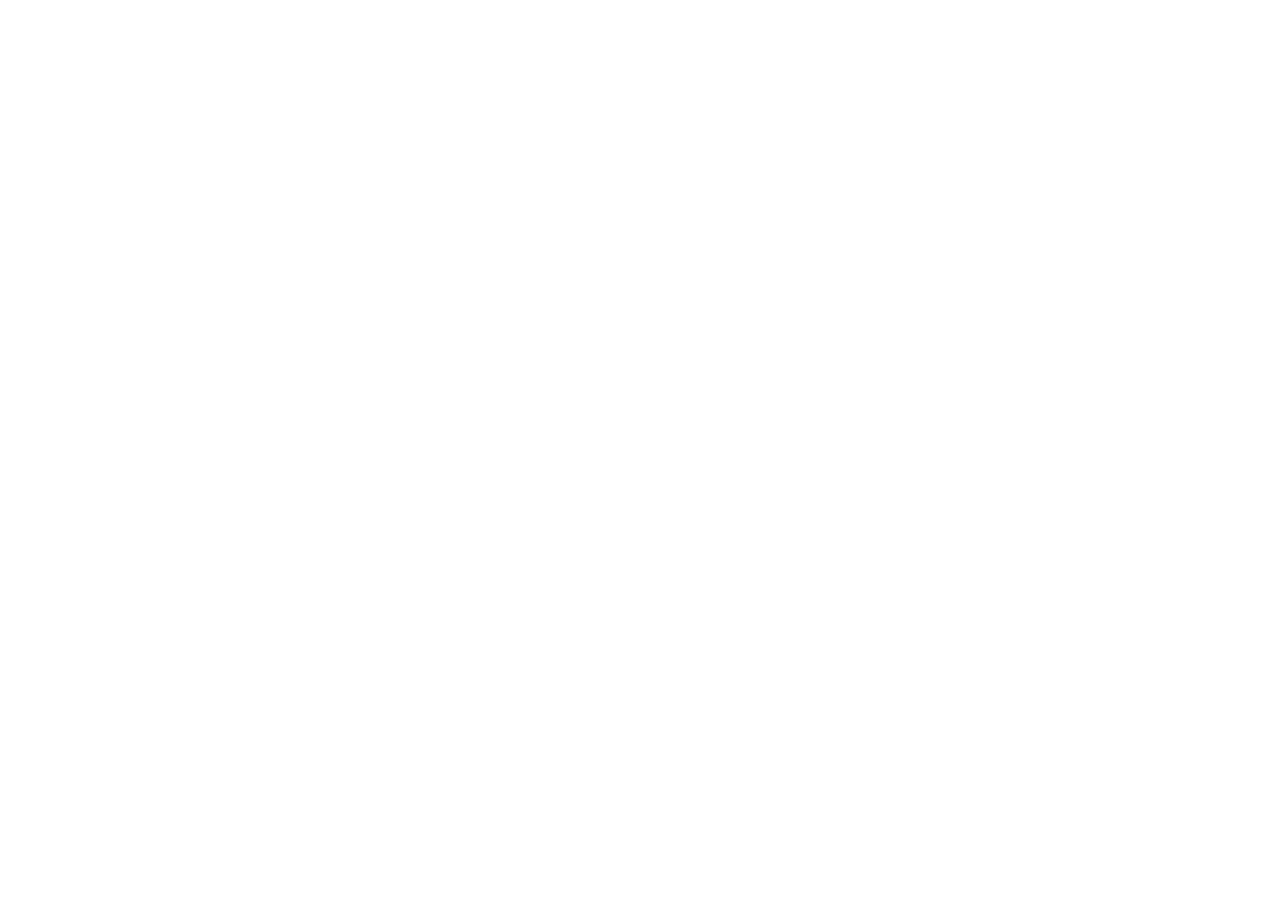
==== portfolio.html @ 46c2129e "styles" ====
<!DOCTYPE html>
<html lang="en">
<head>
    <meta charset="UTF-8">
    <meta http-equiv="X-UA-Compatible" content="IE=edge">
    <meta name="viewport" content="width=device-width, initial-scale=1.0">
    <title>Document</title>
</head>
<body>
    
</body>
</html>
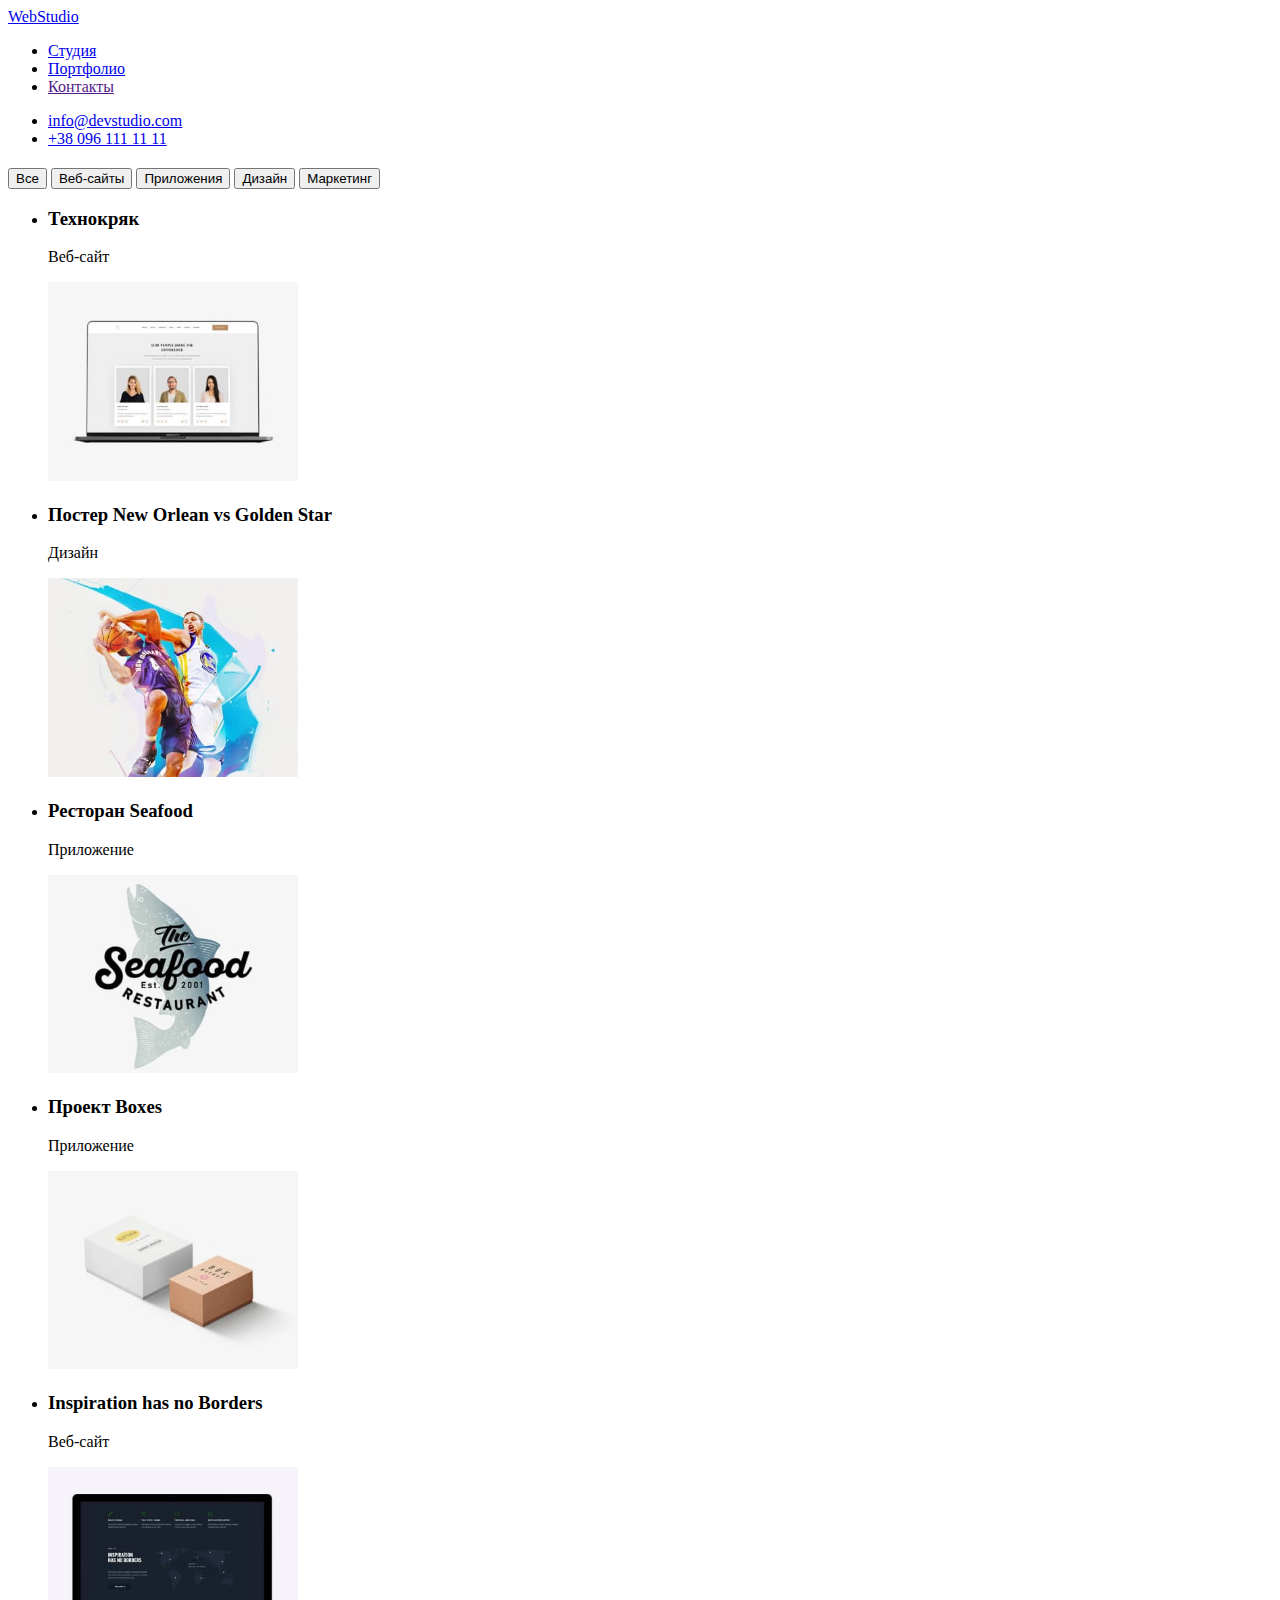
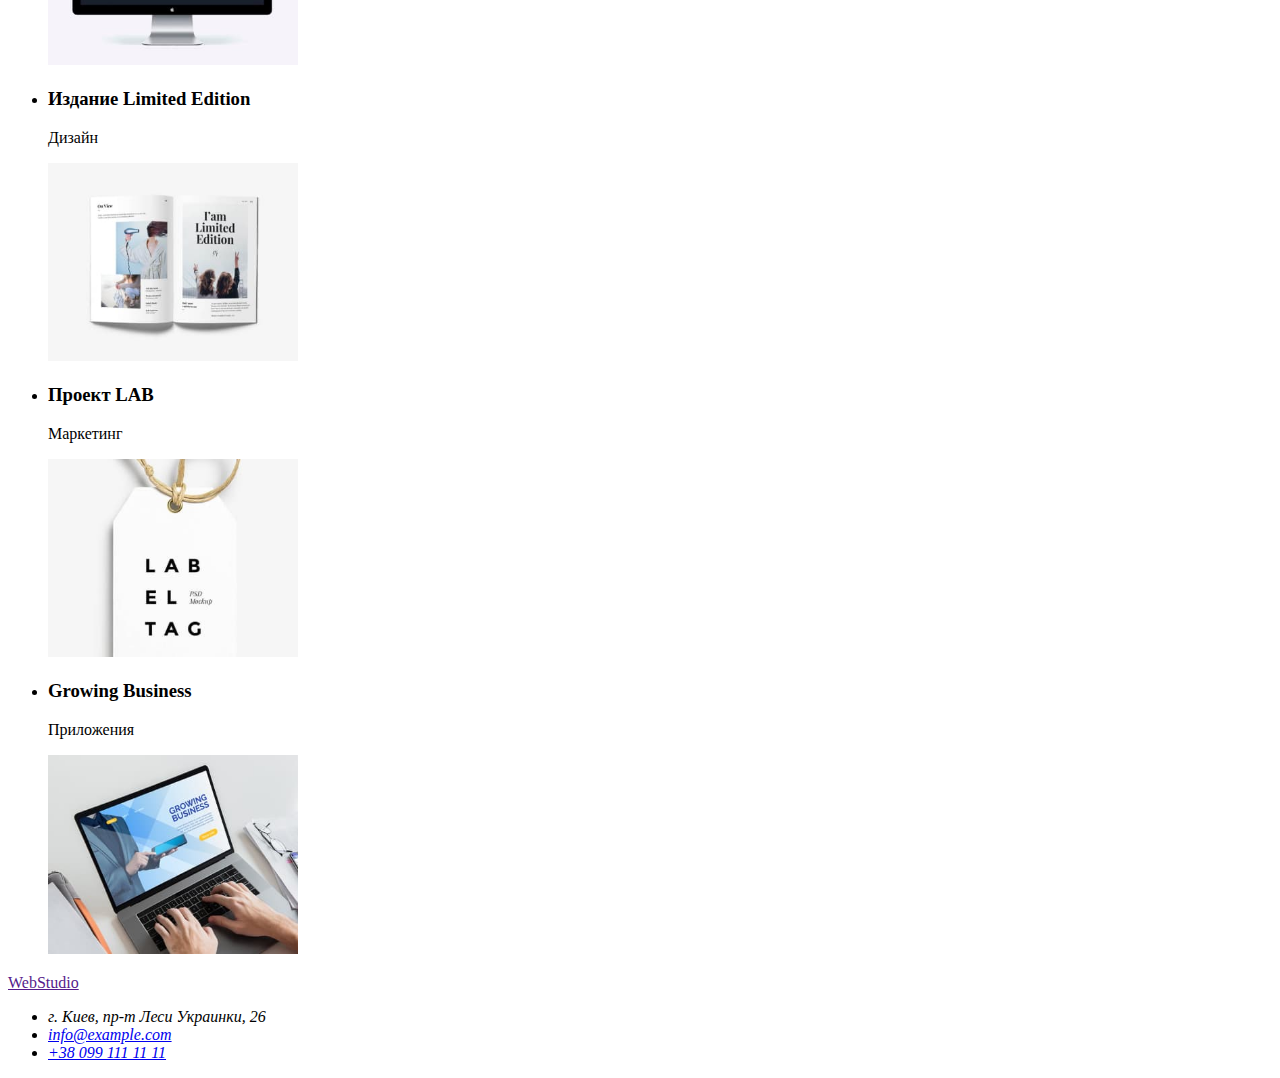
==== commit cc869b02: "скелет портфолио" ====
--- a/portfolio.html
+++ b/portfolio.html
@@ -1,12 +1,68 @@
 <!DOCTYPE html>
-<html lang="en">
+<html lang="ru">
 <head>
     <meta charset="UTF-8">
     <meta http-equiv="X-UA-Compatible" content="IE=edge">
     <meta name="viewport" content="width=device-width, initial-scale=1.0">
-    <title>Document</title>
+    <link href="https://fonts.googleapis.com/css2?family=Raleway:wght@700&family=Roboto:wght@400;500;700;900&display=swap"
+        rel="stylesheet">
+        <link rel="preconnect" href="https://fonts.gstatic.com">
+    <title>Portfolio</title>
 </head>
 <body>
+
+<header>
+    <a href="./index.html">WebStudio</a>
+    <nav>
+        <ul>
+
+            <li><a href="./index.html">Студия</a></li>
+            <li><a href="./portfolio.html">Портфолио</a></li>
+            <li><a href="">Контакты</a></li>
+        </ul>
+    </nav>
+    <ul>
+        <li><a href="mailto:info@devstudio.com">info@devstudio.com</a></li>
+        <li><a href="tel:+380961111111">+38 096 111 11 11</a></li>
+    </ul>
+</header>
+
+        <section><h2></h2>
+            <button type="button">Все</button>
+            <button type="button">Веб-сайты</button>
+            <button type="button">Приложения</button>
+            <button type="button">Дизайн</button>
+            <button type="button">Маркетинг</button>
+            <ul>
+                <li><h3>Технокряк</h3><p>Веб-сайт</p><img src="./images/img(9)21.jpg" alt="web" width="250"/></li>
+                <li><h3>Постер New Orlean vs Golden Star</h3><p>Дизайн</p><img src="./images/img(1)(1)2.jpg" alt="design" width="250"/></li>
+                <li><h3>Ресторан Seafood</h3><p>Приложение</p><img src="./images/img(2)(1)22.jpg" alt="apps" width="250"/></li>
+                <li><h3>Проект Boxes</h3><p>Приложение</p><img src="./images/img(4)(1)2.jpg" alt="apps" width="250"/></li>
+                <li><h3>Inspiration has no Borders</h3><p>Веб-сайт</p><img src="./images/img(5)(1)2.jpg" width="250" alt="web"/></li>
+                <li><h3>Издание Limited Edition</h3><p>Дизайн</p><img src="./images/img(6)(1)2.jpg" width="250" alt="design"/></li>
+                <li><h3>Проект LAB</h3><p>Маркетинг</p><img src="./images/img(7)(1)2.jpg" width="250" alt="marketing"/></li>
+                <li><h3>Growing Business</h3><p>Приложения</p><img src="./images/img(8)(1).jpg" alt="apps" width="250"/></li>
+                
+            </ul>
+
+        </section>
+
     
-</body>
+    <footer>
+    
+    
+        <a href="">WebStudio</a>
+        <address>
+            <ul>
+    
+                <li>г. Киев, пр-т Леси Украинки, 26</li>
+                <li><a href="mailto:info@example.com">info@example.com</a></li>
+                <li><a href="tel:+380991111111">+38 099 111 11 11</a></li>
+            </ul>
+    
+    
+        </address>
+    </footer>
+    </body>
+
 </html>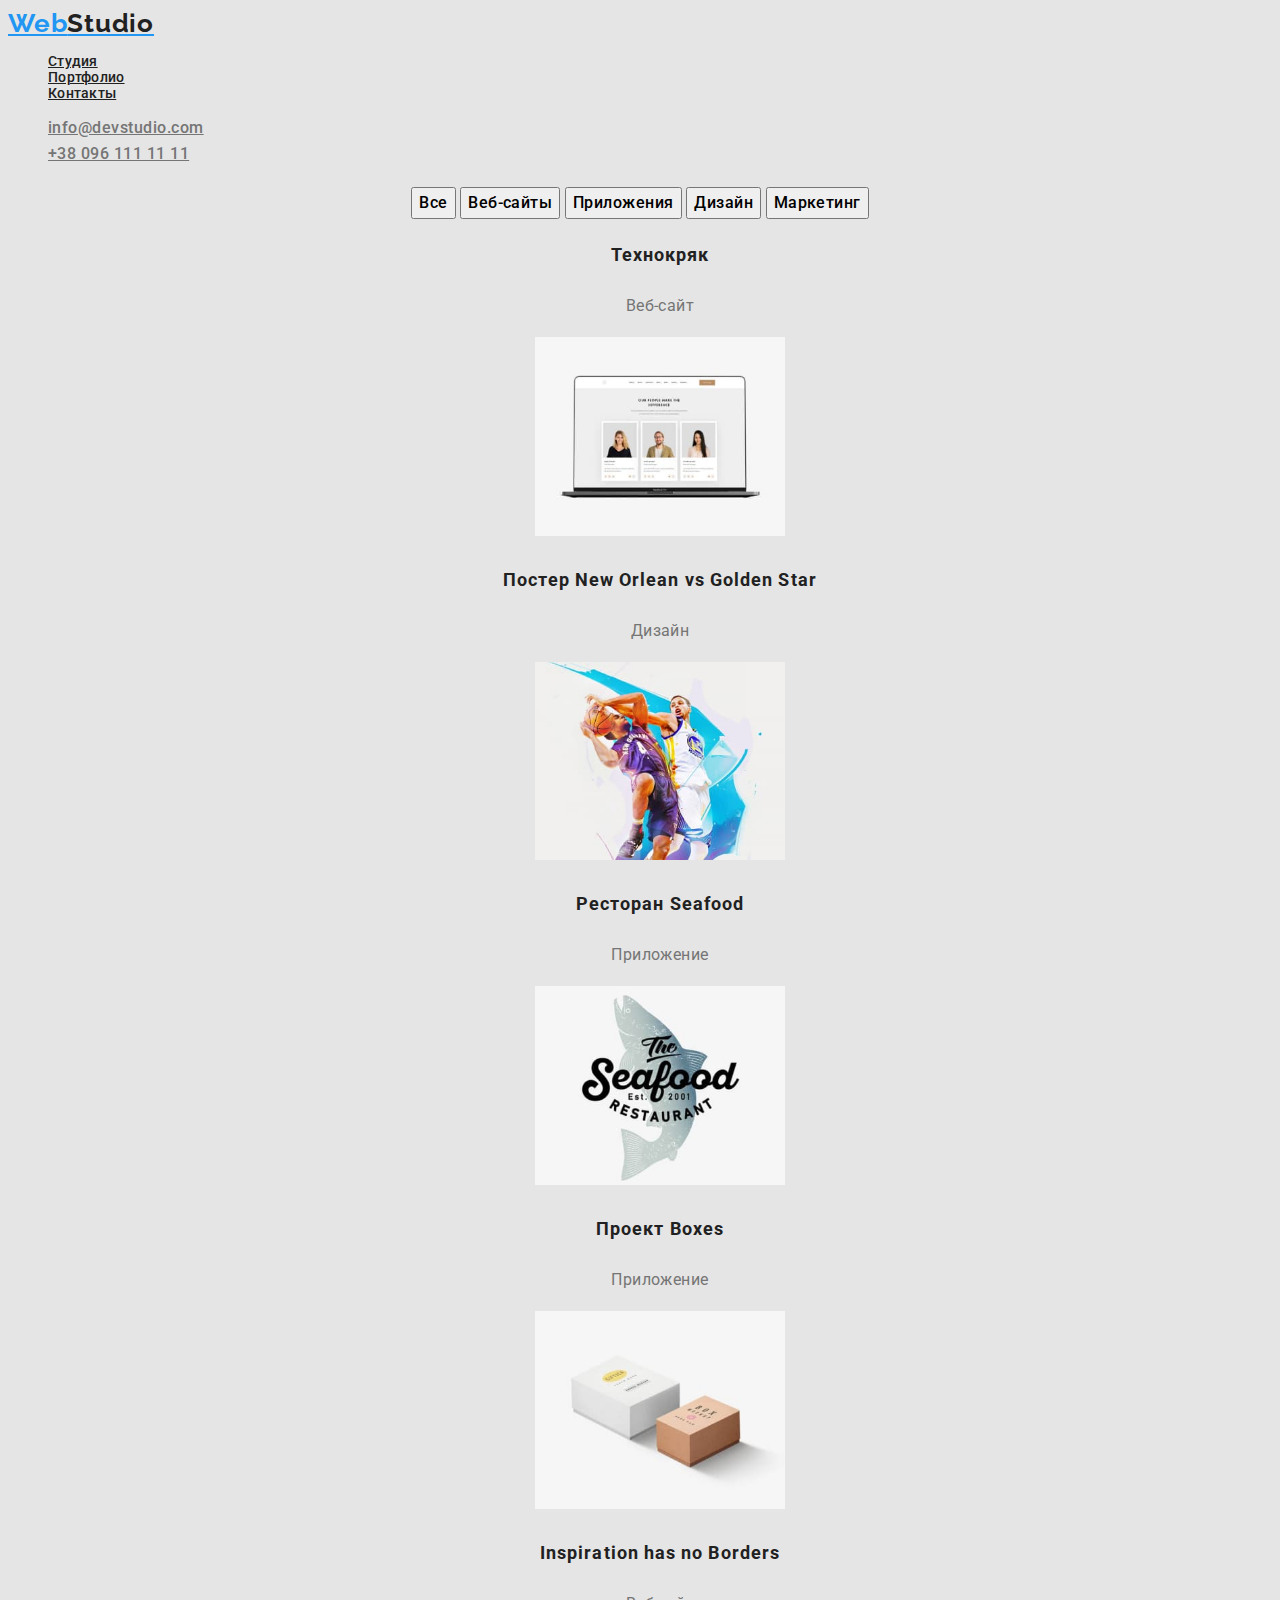
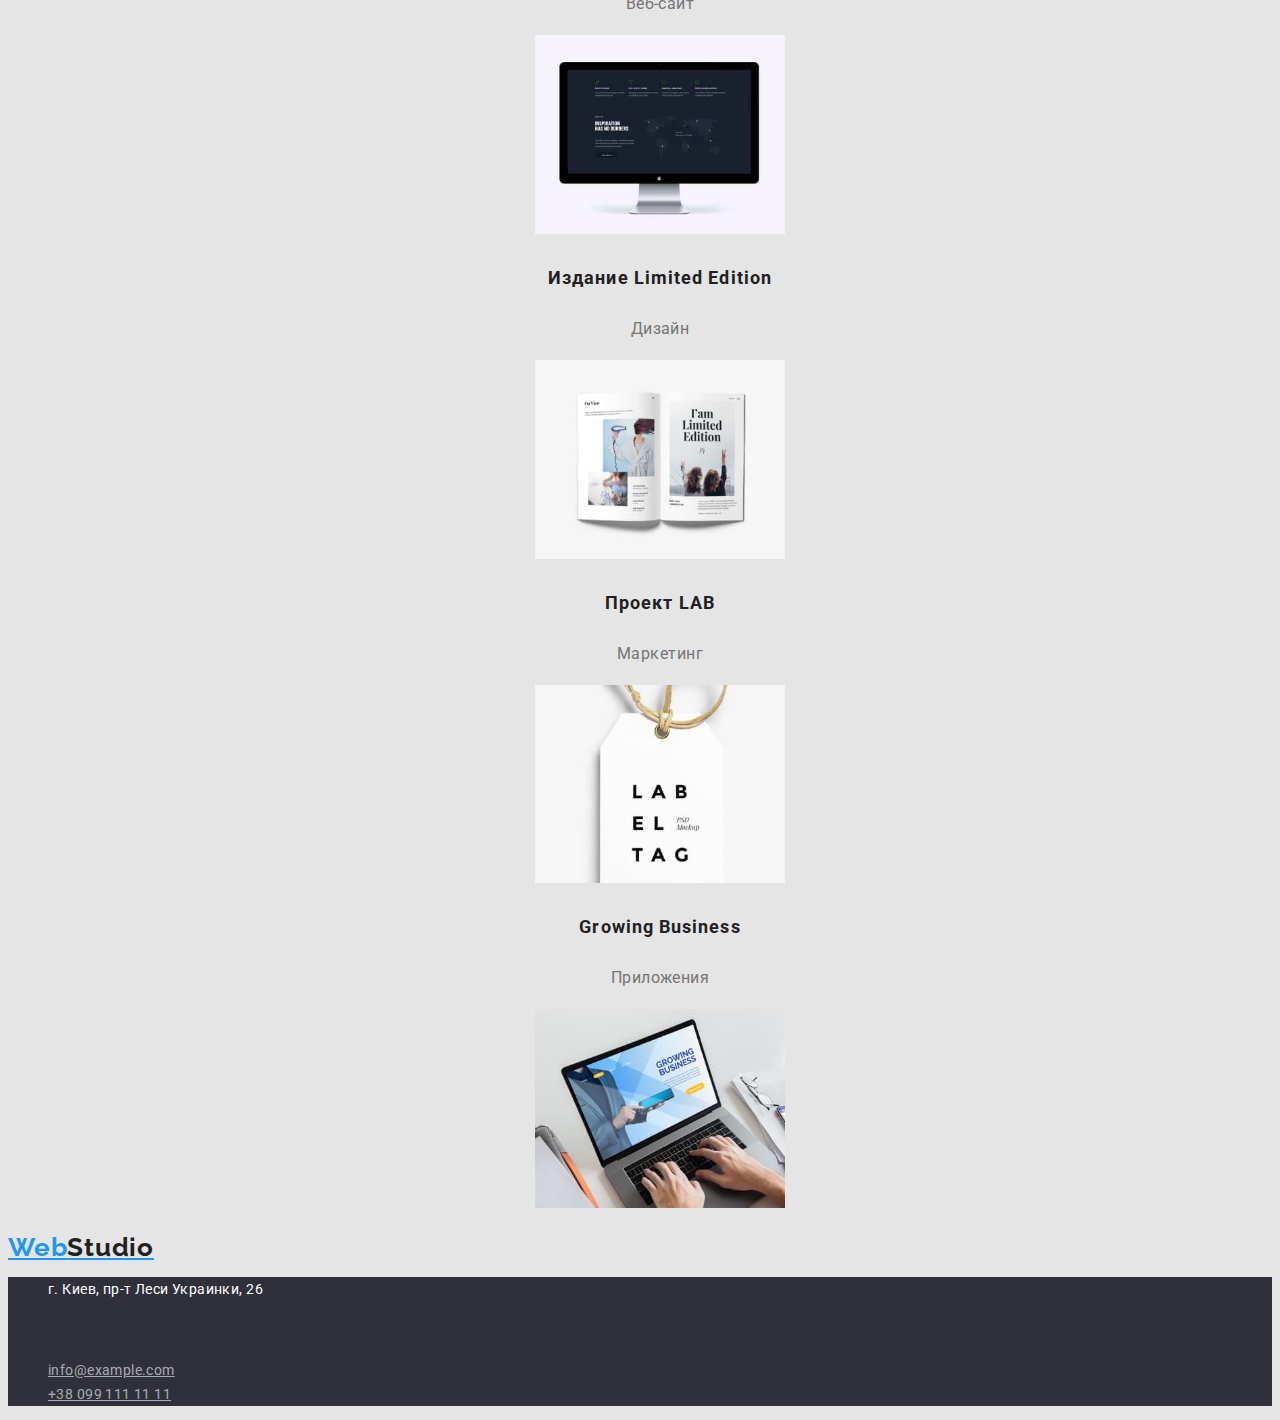
==== commit b232d2a8: "Оформление css" ====
--- a/portfolio.html
+++ b/portfolio.html
@@ -1,39 +1,41 @@
 <!DOCTYPE html>
 <html lang="ru">
+
 <head>
     <meta charset="UTF-8">
     <meta http-equiv="X-UA-Compatible" content="IE=edge">
     <meta name="viewport" content="width=device-width, initial-scale=1.0">
+    
+    <title>Portfolio</title>
+    <link rel="preconnect" href="https://fonts.gstatic.com">
+    <link href="css/styles.css" type="text/css" rel="stylesheet">
     <link href="https://fonts.googleapis.com/css2?family=Raleway:wght@700&family=Roboto:wght@400;500;700;900&display=swap"
         rel="stylesheet">
-        <link rel="preconnect" href="https://fonts.gstatic.com">
-    <title>Portfolio</title>
 </head>
 <body>
+    <header class="page-header">
+        <a class="logo" href="./index.html">Web<span class="studio-black">Studio</span></a>
+        <nav>
+            <ul class="site-nav list">
 
-<header>
-    <a href="./index.html">WebStudio</a>
-    <nav>
-        <ul>
+                <li><a class="link" href="/index.html">Студия</a></li>
+                <li><a class="link" href="./portfolio.html">Портфолио</a></li>
+                <li><a class="link" href="">Контакты</a></li>
+            </ul>
+        </nav>
+        <ul class="auth-nav list">
+            <li><a class="link" href="mailto:info@devstudio.com">info@devstudio.com</a></li>
+            <li><a class="link" href="tel:+380961111111">+38 096 111 11 11</a></li>
+        </ul>
+    </header>
 
-            <li><a href="./index.html">Студия</a></li>
-            <li><a href="./portfolio.html">Портфолио</a></li>
-            <li><a href="">Контакты</a></li>
-        </ul>
-    </nav>
-    <ul>
-        <li><a href="mailto:info@devstudio.com">info@devstudio.com</a></li>
-        <li><a href="tel:+380961111111">+38 096 111 11 11</a></li>
-    </ul>
-</header>
-
-        <section><h2></h2>
-            <button type="button">Все</button>
-            <button type="button">Веб-сайты</button>
-            <button type="button">Приложения</button>
-            <button type="button">Дизайн</button>
-            <button type="button">Маркетинг</button>
-            <ul>
+        <section class="section-button"><h2></h2>
+            <button class="link" type="button">Все</button>
+            <button class="link" type="button">Веб-сайты</button>
+            <button class="link" type="button">Приложения</button>
+            <button class="link" type="button">Дизайн</button>
+            <button class="link" type="button">Маркетинг</button>
+            <ul class="project-works list">
                 <li><h3>Технокряк</h3><p>Веб-сайт</p><img src="./images/img(9)21.jpg" alt="web" width="250"/></li>
                 <li><h3>Постер New Orlean vs Golden Star</h3><p>Дизайн</p><img src="./images/img(1)(1)2.jpg" alt="design" width="250"/></li>
                 <li><h3>Ресторан Seafood</h3><p>Приложение</p><img src="./images/img(2)(1)22.jpg" alt="apps" width="250"/></li>
@@ -51,13 +53,13 @@
     <footer>
     
     
-        <a href="">WebStudio</a>
-        <address>
-            <ul>
+        <a href="./index.html" class="logo">Web<span class="studio-black">Studio</span></a>
+        <address class="address">
+            <ul class="footer-list list">
     
-                <li>г. Киев, пр-т Леси Украинки, 26</li>
-                <li><a href="mailto:info@example.com">info@example.com</a></li>
-                <li><a href="tel:+380991111111">+38 099 111 11 11</a></li>
+                <li class="street-house">г. Киев, пр-т Леси Украинки, 26</li>
+                <li><a class="email-address" href="mailto:info@example.com">info@example.com</a></li>
+                <li><a class="tel-address" href="tel:+380991111111">+38 099 111 11 11</a></li>
             </ul>
     
     
--- a/css/styles.css
+++ b/css/styles.css
@@ -0,0 +1,252 @@
+:root {
+  --primery-color:#212121;
+  --title-color:#757575;
+  --accent-color:#2196F3;
+}
+body {
+  font-family: -apple-system, BlinkMacSystemFont, "Segoe UI", Roboto, Oxygen,
+    Ubuntu, Cantarell, "Open Sans", "Helvetica Neue", sans-serif;
+  color: var(--primery-color);
+  background: #e5e5e5;
+  /* вторчный цвет, доп. текст  #757575*/
+}
+.list {
+  list-style: none;
+}
+/* top header */
+
+.logo {
+
+font-family: Raleway;
+font-style: normal;
+font-weight: bold;
+font-size: 26px;
+line-height: 31px;
+
+letter-spacing: 0.03em;
+color: var(--accent-color); 
+}
+.studio-black {
+  color:var(--primery-color);
+}
+/* front header */
+.page-header {
+  font-family: Roboto;
+font-style: normal;
+font-weight: 500;
+font-size: 14px;
+line-height: 16px;
+letter-spacing: 0.02em;
+  }
+
+.page-hero {
+    background: #2f303a;
+    color: #ffffff;
+    font-family: Roboto;
+    font-style: normal;
+    font-weight: 900;
+    font-size: 44px;
+    line-height: 60px;
+    text-align: center;
+    letter-spacing: 0.06em;
+    text-transform: uppercase;
+  }
+  .page-hero.syle-button {
+    font-family: Roboto;
+font-style: normal;
+font-weight: bold;
+font-size: 16px;
+line-height: 30px;
+
+/* identical to box height, or 187% */
+display: flex;
+align-items: center;
+text-align: center;
+letter-spacing: 0.06em;
+  }
+/* body */
+/* optimization details work */
+.feautures-list > h3 {
+  font-family: Roboto;
+font-style: normal;
+font-weight: bold;
+font-size: 14px;
+line-height: 16px;
+letter-spacing: 0.03em;
+text-transform: uppercase;
+}
+
+.features-list p {
+  color: var(--title-color);
+  font-family: Roboto;
+font-style: normal;
+font-weight: normal;
+font-size: 14px;
+line-height: 24px;
+letter-spacing: 0.03em;
+}
+
+.doing-work {
+  font-family: Roboto;
+font-style: normal;
+font-weight: bold;
+font-size: 36px;
+line-height: 42px;
+text-align: center;
+letter-spacing: 0.03em;
+}
+.works-names {
+  font-family: Roboto;
+font-style: normal;
+font-weight: 500;
+font-size: 16px;
+line-height: 19px;
+text-align: center;
+letter-spacing: 0.03em
+}
+.features p {
+font-family: Roboto;
+font-style: normal;
+font-weight: normal;
+font-size: 16px;
+line-height: 19px;
+text-align: center;
+letter-spacing: 0.03em;
+color: #757575;
+}
+  
+
+   .site-nav .link {
+      font-family: Roboto;
+font-style: normal;
+font-weight: 500;
+font-size: 14px;
+line-height: 16px;
+letter-spacing: 0.02em;
+color: var(--primery-color);
+} 
+
+.site-nav .link:hover,
+.site-nav .link:focus,
+.auth-nav .link:hover,
+.auth-nav .link:focus {
+   color:var(--accent-color);
+}
+.auth-nav .link {
+  color: var(--title-color);
+}.feautures-list p {
+  color: var(--title-color);
+}
+}
+  
+
+  /* colors section */
+  .section {
+    color: var(--primery-color);
+  }
+  .section-button.link {
+    color: var(--primery-color);
+  }
+  .section-button.link:hover,
+  .section-button.link:focus {
+    color: var(--accent-color);
+  }
+.section-button button:active {
+  color: white;
+}
+.section-button p {
+  color:var(--title-color);
+}
+/* footer */
+.address {
+  background: #2F303A;
+ font-family: Roboto;
+font-style: normal;
+font-weight: normal;
+font-size: 14px;
+line-height: 24px;
+letter-spacing: 0.03em;
+
+}
+ 
+.email-address {
+ font-family: Roboto;
+font-style: normal;
+font-weight: normal;
+font-size: 14px;
+line-height: 24px;
+letter-spacing: 0.03em;
+color: rgba(255, 255, 255, 0.6);
+}
+
+.tel-address {
+font-family: Roboto;
+font-style: normal;
+font-weight: normal;
+font-size: 14px;
+line-height: 24px;
+letter-spacing: 0.03em;
+color: rgba(255, 255, 255, 0.6);
+}
+
+
+
+.street-house {
+   width: 231px;
+  height: 81px;
+  left: 215px;
+  top: 1739px;
+  color:#ffffff;
+}
+
+/* button */
+ section > button {
+    cursor: pointer;
+  }
+  .style-button {
+    color: white;
+    background: var(--accent-color);
+  }
+
+/* sectioin porfolio */
+
+.section-button{
+  font-family: Roboto;
+font-style: normal;
+font-weight: 500;
+font-size: 16px;
+line-height: 26px;
+text-align: center;
+letter-spacing: 0.03em;
+
+color: #212121;
+}
+ .link {
+  font-family: Roboto;
+font-style: normal;
+font-weight: 500;
+font-size: 16px;
+line-height: 26px;
+text-align: center;
+letter-spacing: 0.03em;
+}
+
+.project-works h3 {
+  font-family: Roboto;
+font-style: normal;
+font-weight: bold;
+font-size: 18px;
+line-height: 36px;
+letter-spacing: 0.06em;
+}
+ 
+.project-works p {
+  font-family: Roboto;
+font-style: normal;
+font-weight: normal;
+font-size: 16px;
+line-height: 30px;
+letter-spacing: 0.03em;
+}
+
+ 
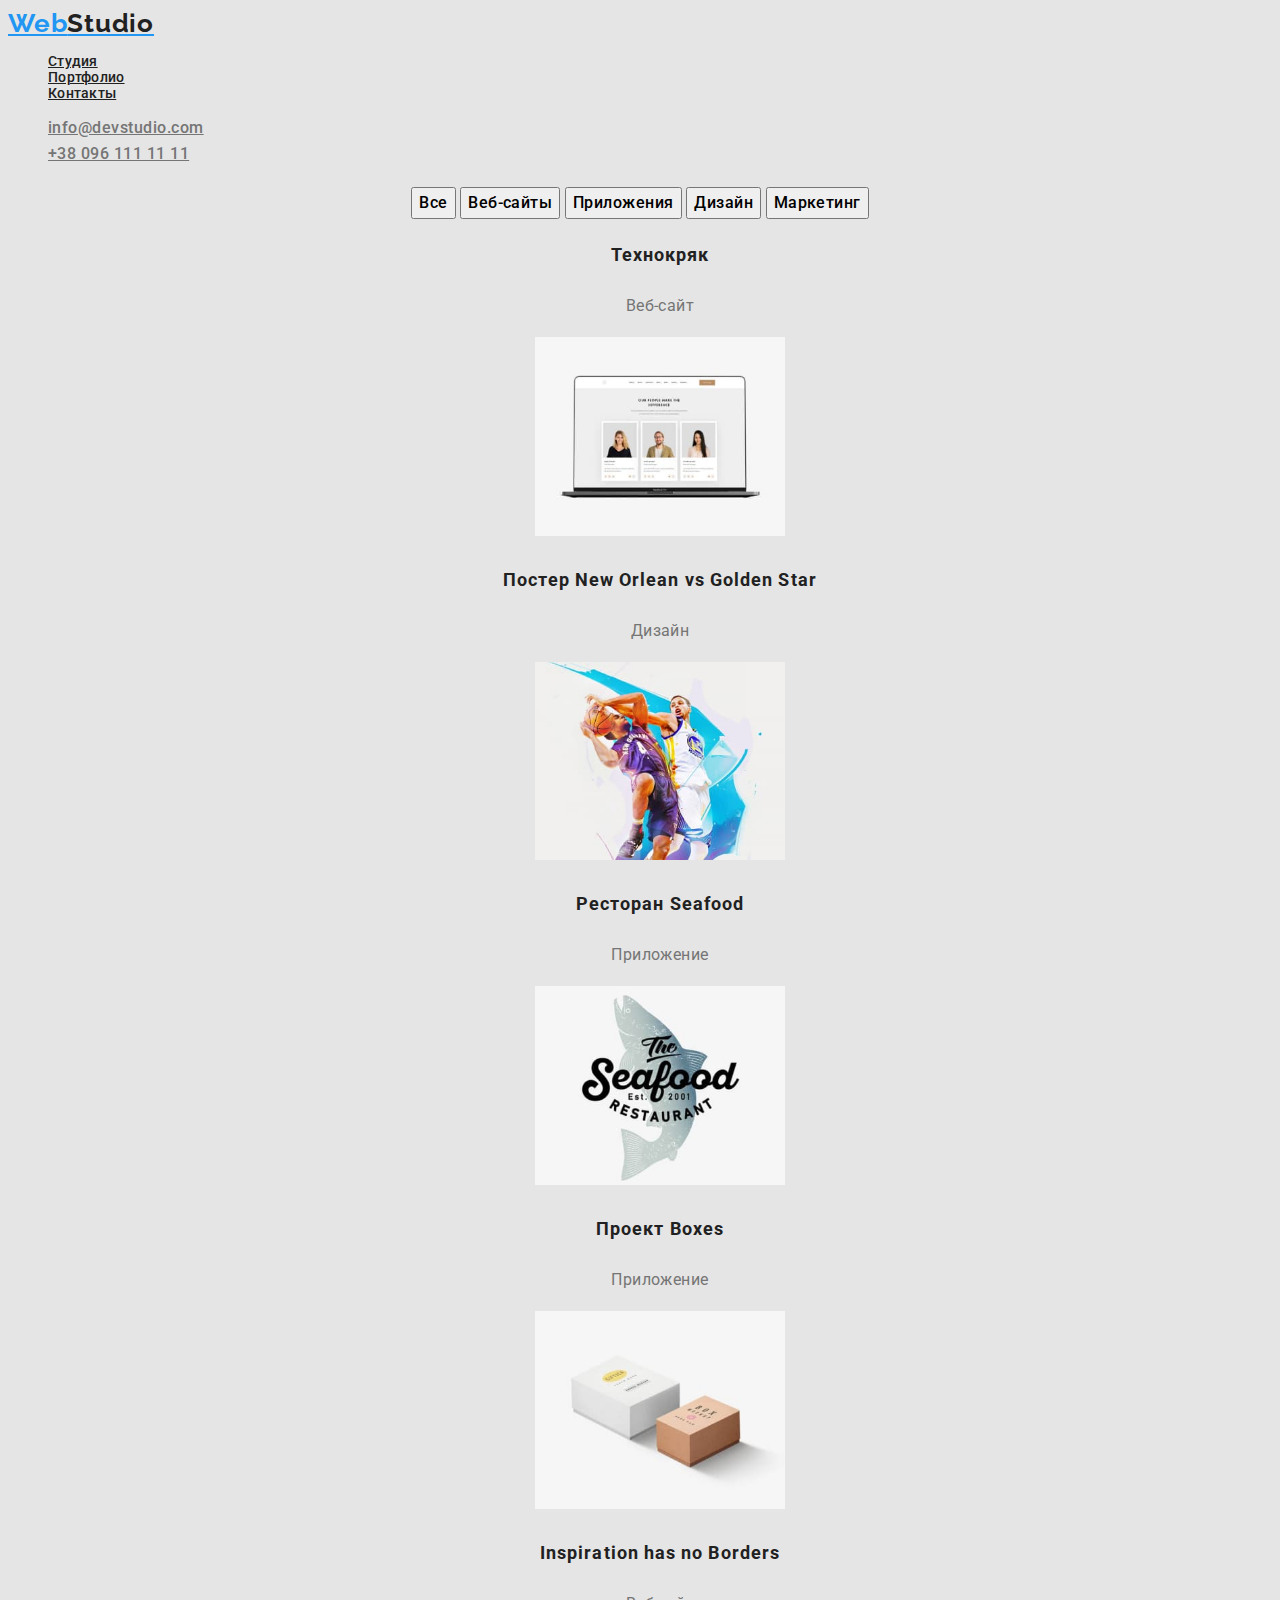
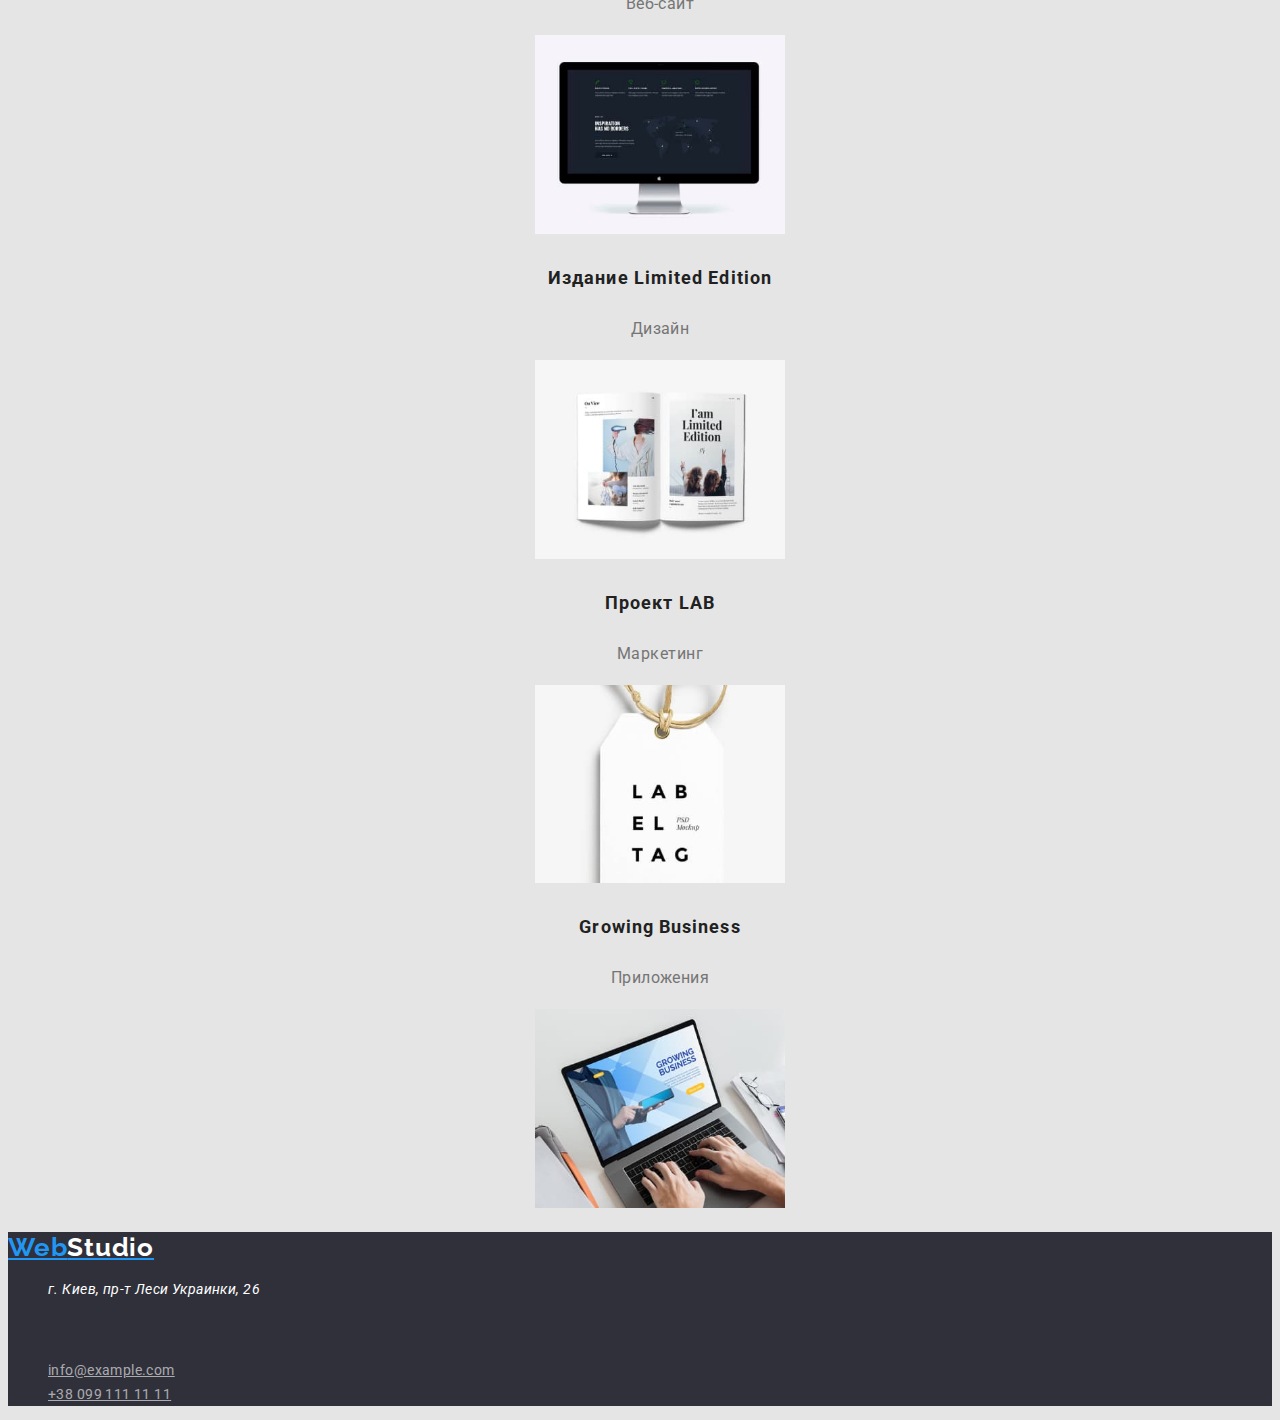
==== commit b5690613: "added conteiner" ====
--- a/portfolio.html
+++ b/portfolio.html
@@ -14,6 +14,7 @@
 </head>
 <body>
     <header class="page-header">
+        <div class="container">
         <a class="logo" href="./index.html">Web<span class="studio-black">Studio</span></a>
         <nav>
             <ul class="site-nav list">
@@ -27,14 +28,17 @@
             <li><a class="link" href="mailto:info@devstudio.com">info@devstudio.com</a></li>
             <li><a class="link" href="tel:+380961111111">+38 096 111 11 11</a></li>
         </ul>
+        </div>
     </header>
 
         <section class="section-button"><h2></h2>
+            <div class="container">
             <button class="link" type="button">Все</button>
             <button class="link" type="button">Веб-сайты</button>
             <button class="link" type="button">Приложения</button>
             <button class="link" type="button">Дизайн</button>
             <button class="link" type="button">Маркетинг</button>
+            
             <ul class="project-works list">
                 <li><h3>Технокряк</h3><p>Веб-сайт</p><img src="./images/img(9)21.jpg" alt="web" width="250"/></li>
                 <li><h3>Постер New Orlean vs Golden Star</h3><p>Дизайн</p><img src="./images/img(1)(1)2.jpg" alt="design" width="250"/></li>
@@ -46,15 +50,17 @@
                 <li><h3>Growing Business</h3><p>Приложения</p><img src="./images/img(8)(1).jpg" alt="apps" width="250"/></li>
                 
             </ul>
+            </div>
 
         </section>
 
     
-    <footer>
+    <footer class="address">
+        <div class="container">
     
     
-        <a href="./index.html" class="logo">Web<span class="studio-black">Studio</span></a>
-        <address class="address">
+        <a href="./index.html" class="logo">Web<span class="studio-white">Studio</span></a>
+        <address>
             <ul class="footer-list list">
     
                 <li class="street-house">г. Киев, пр-т Леси Украинки, 26</li>
@@ -64,6 +70,7 @@
     
     
         </address>
+        </div>
     </footer>
     </body>
 
--- a/css/styles.css
+++ b/css/styles.css
@@ -51,19 +51,20 @@
     letter-spacing: 0.06em;
     text-transform: uppercase;
   }
-  .page-hero.syle-button {
-    font-family: Roboto;
+  .page-hero button {
+font-family: Roboto;
 font-style: normal;
 font-weight: bold;
 font-size: 16px;
 line-height: 30px;
-
-/* identical to box height, or 187% */
 display: flex;
 align-items: center;
 text-align: center;
 letter-spacing: 0.06em;
-  }
+
+
+}
+
 /* body */
 /* optimization details work */
 .feautures-list > h3 {
@@ -112,7 +113,7 @@
 line-height: 19px;
 text-align: center;
 letter-spacing: 0.03em;
-color: #757575;
+color: var(--title-color);
 }
   
 
@@ -218,8 +219,7 @@
 line-height: 26px;
 text-align: center;
 letter-spacing: 0.03em;
-
-color: #212121;
+color: var(--primery-color);
 }
  .link {
   font-family: Roboto;
@@ -248,5 +248,7 @@
 line-height: 30px;
 letter-spacing: 0.03em;
 }
-
- 
+/* logo white */
+.studio-white {color:white;}
+
+  
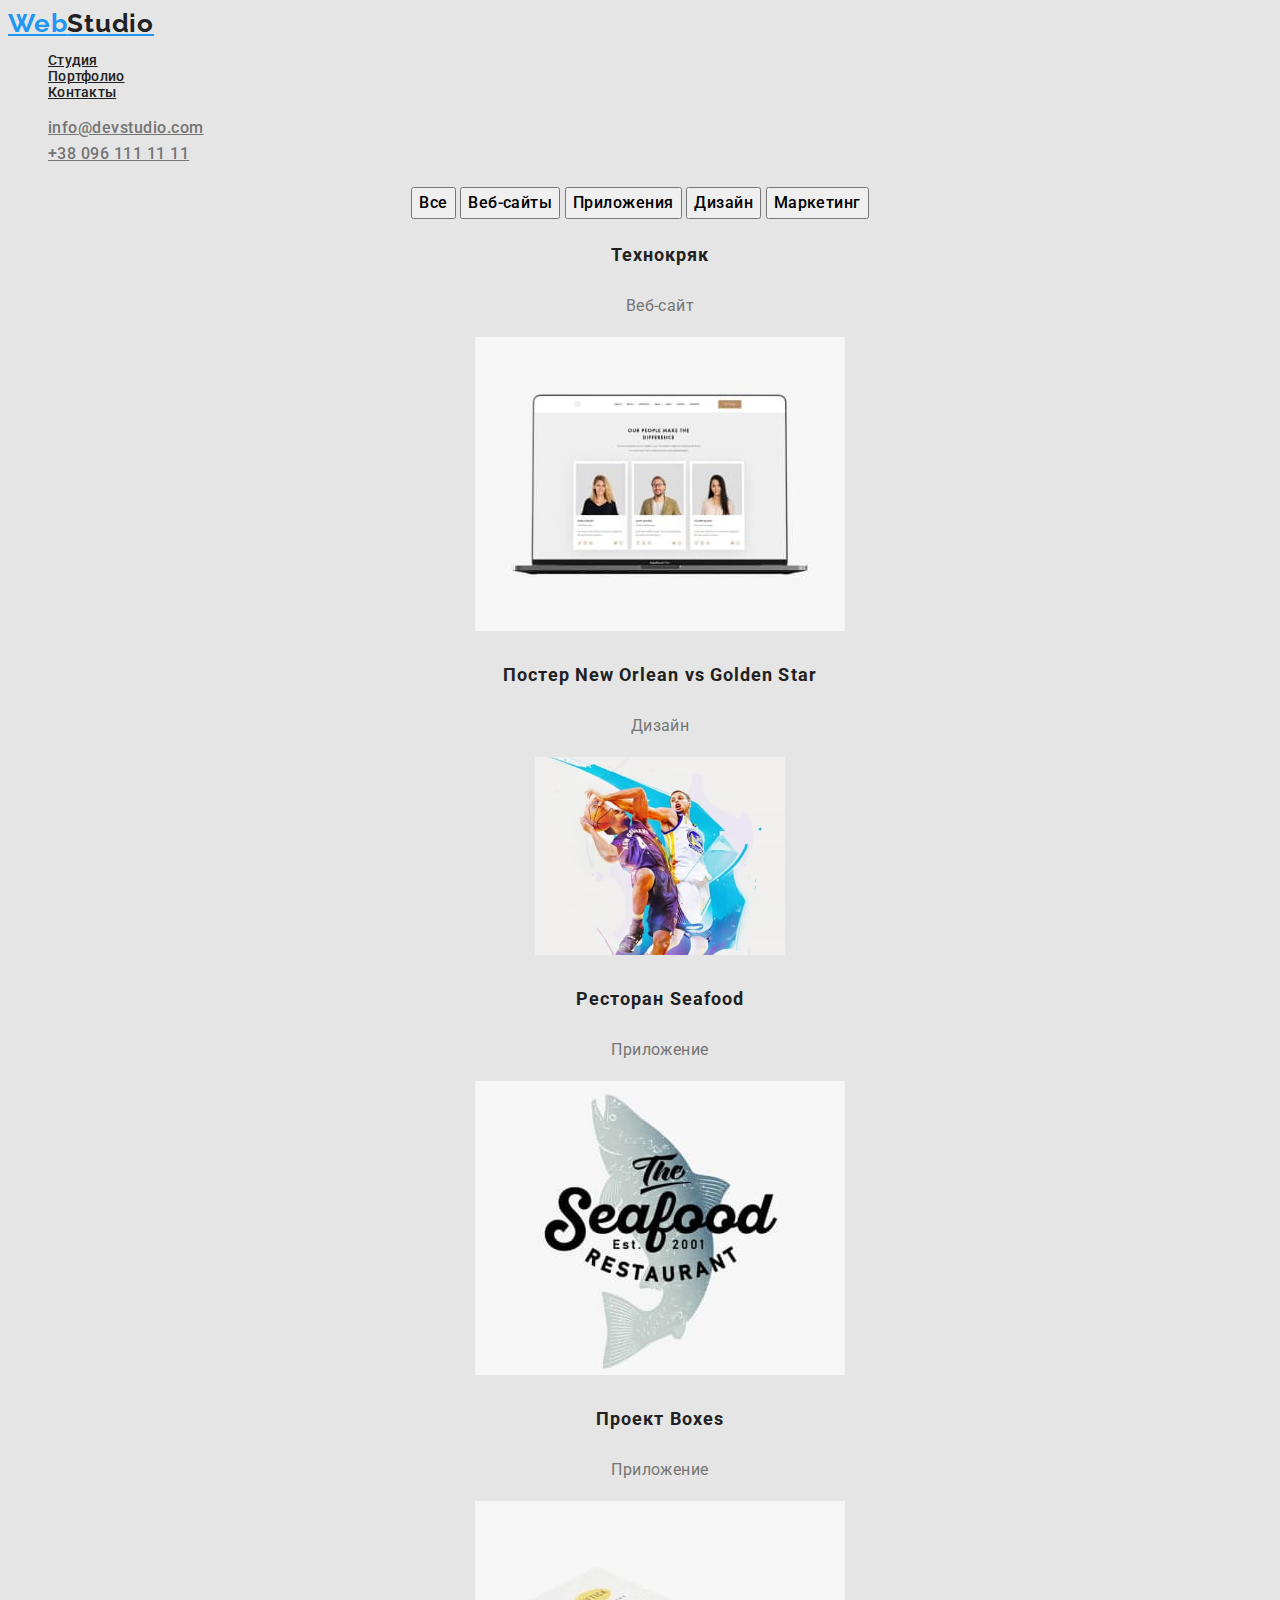
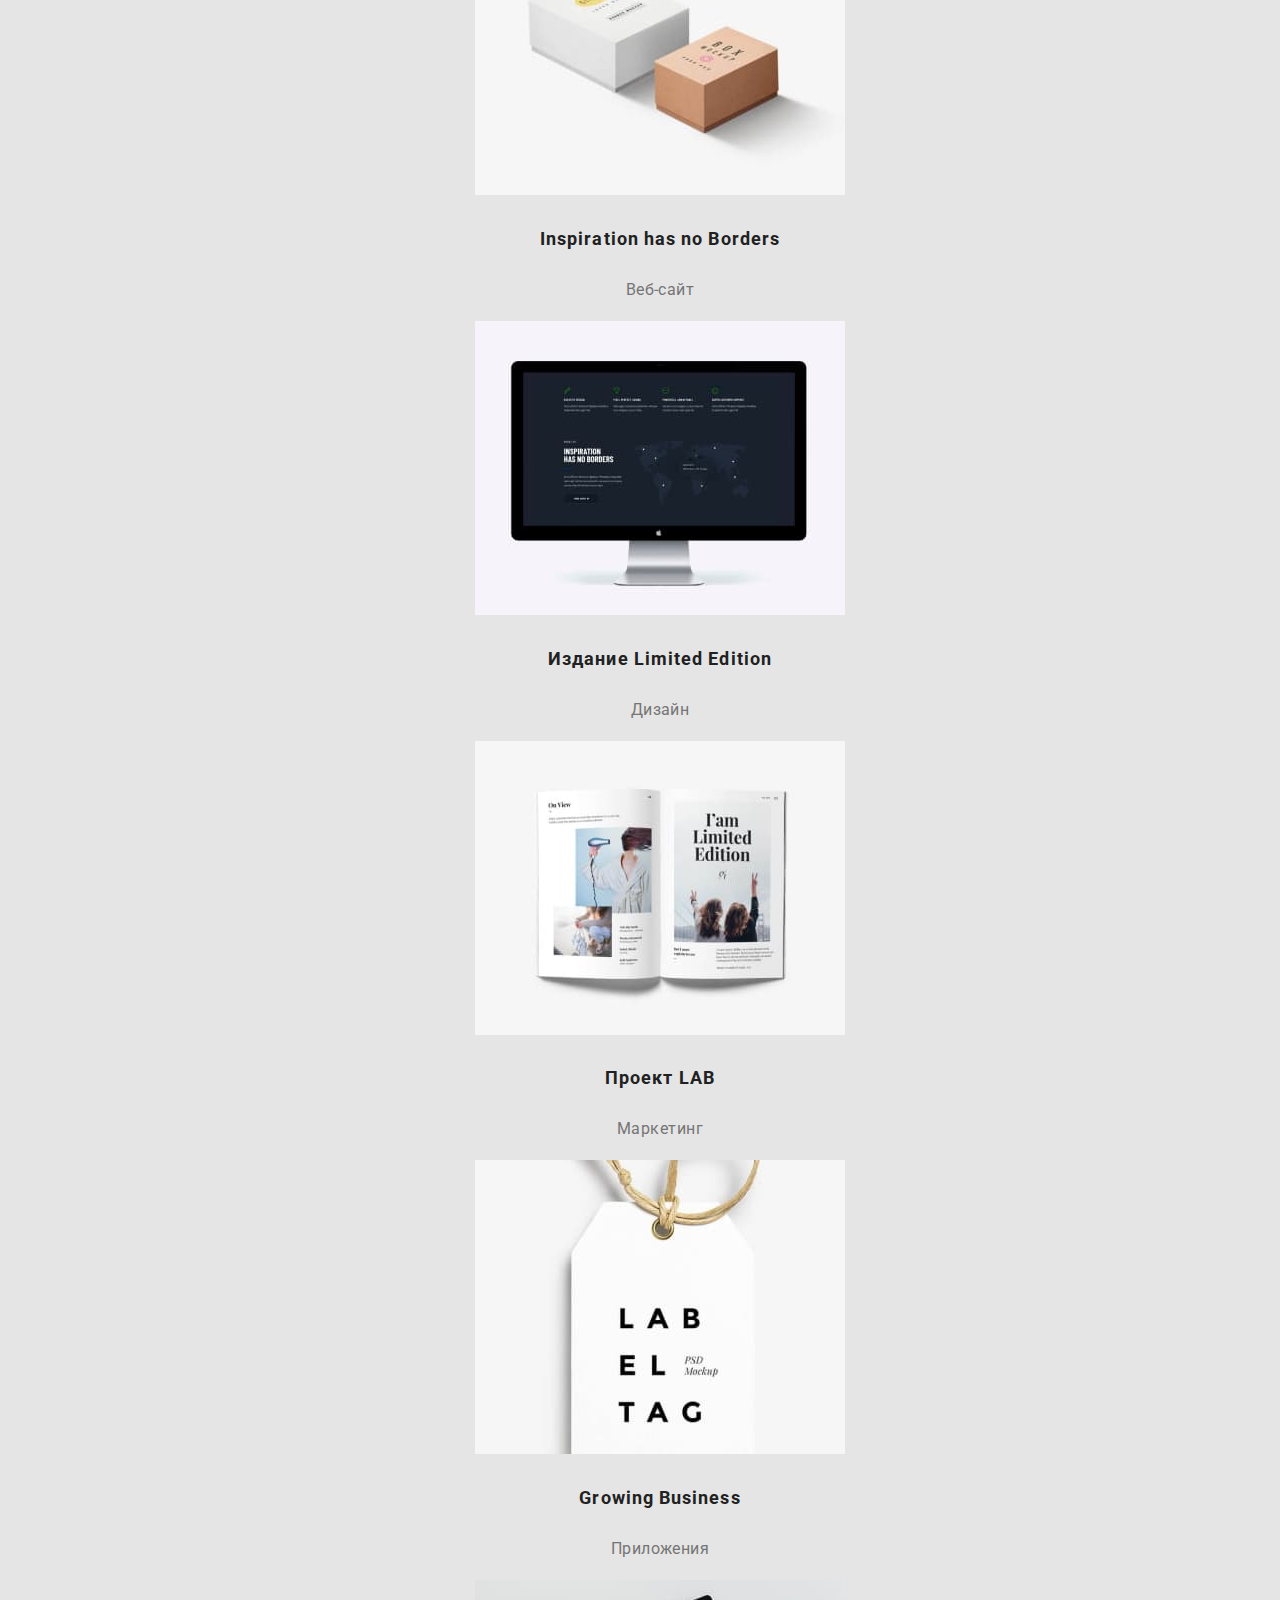
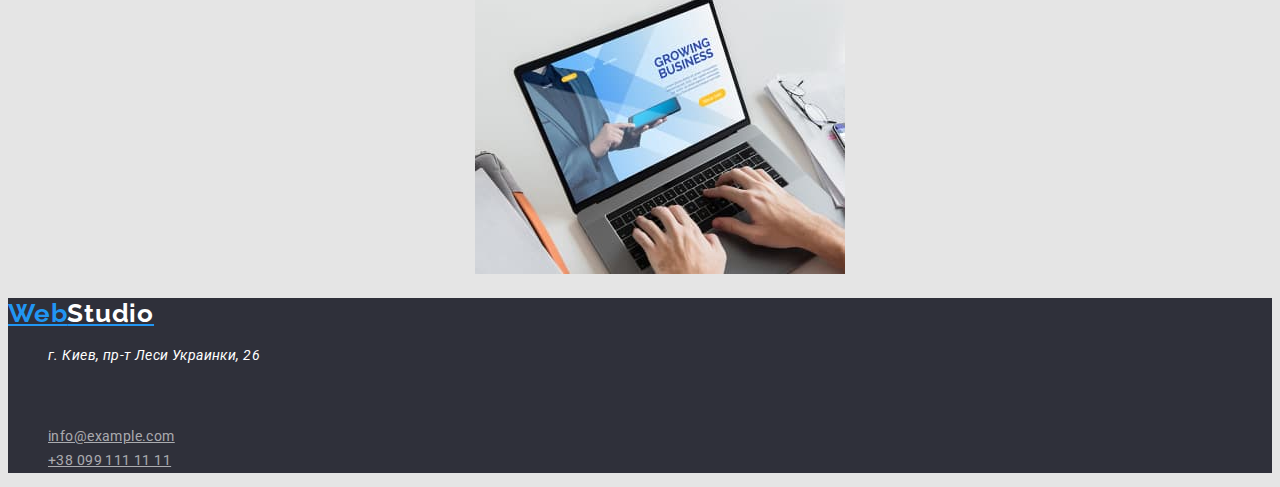
==== commit f24b6e7e: "множитель вместо пиксель" ====
--- a/portfolio.html
+++ b/portfolio.html
@@ -40,14 +40,14 @@
             <button class="link" type="button">Маркетинг</button>
             
             <ul class="project-works list">
-                <li><h3>Технокряк</h3><p>Веб-сайт</p><img src="./images/img(9)21.jpg" alt="web" width="250"/></li>
+                <li><h3>Технокряк</h3><p>Веб-сайт</p><img src="./images/img(9)21.jpg" alt="web" width="370"/></li>
                 <li><h3>Постер New Orlean vs Golden Star</h3><p>Дизайн</p><img src="./images/img(1)(1)2.jpg" alt="design" width="250"/></li>
-                <li><h3>Ресторан Seafood</h3><p>Приложение</p><img src="./images/img(2)(1)22.jpg" alt="apps" width="250"/></li>
-                <li><h3>Проект Boxes</h3><p>Приложение</p><img src="./images/img(4)(1)2.jpg" alt="apps" width="250"/></li>
-                <li><h3>Inspiration has no Borders</h3><p>Веб-сайт</p><img src="./images/img(5)(1)2.jpg" width="250" alt="web"/></li>
-                <li><h3>Издание Limited Edition</h3><p>Дизайн</p><img src="./images/img(6)(1)2.jpg" width="250" alt="design"/></li>
-                <li><h3>Проект LAB</h3><p>Маркетинг</p><img src="./images/img(7)(1)2.jpg" width="250" alt="marketing"/></li>
-                <li><h3>Growing Business</h3><p>Приложения</p><img src="./images/img(8)(1).jpg" alt="apps" width="250"/></li>
+                <li><h3>Ресторан Seafood</h3><p>Приложение</p><img src="./images/img(2)(1)22.jpg" alt="apps" width="370"/></li>
+                <li><h3>Проект Boxes</h3><p>Приложение</p><img src="./images/img(4)(1)2.jpg" alt="apps" width="370"/></li>
+                <li><h3>Inspiration has no Borders</h3><p>Веб-сайт</p><img src="./images/img(5)(1)2.jpg" width="370" alt="web"/></li>
+                <li><h3>Издание Limited Edition</h3><p>Дизайн</p><img src="./images/img(6)(1)2.jpg" width="370" alt="design"/></li>
+                <li><h3>Проект LAB</h3><p>Маркетинг</p><img src="./images/img(7)(1)2.jpg" width="370" alt="marketing"/></li>
+                <li><h3>Growing Business</h3><p>Приложения</p><img src="./images/img(8)(1).jpg" alt="apps" width="370"/></li>
                 
             </ul>
             </div>
--- a/css/styles.css
+++ b/css/styles.css
@@ -8,8 +8,9 @@
     Ubuntu, Cantarell, "Open Sans", "Helvetica Neue", sans-serif;
   color: var(--primery-color);
   background: #e5e5e5;
-  /* вторчный цвет, доп. текст  #757575*/
-}
+  text-decoration: none;
+}
+
 .list {
   list-style: none;
 }
@@ -21,7 +22,7 @@
 font-style: normal;
 font-weight: bold;
 font-size: 26px;
-line-height: 31px;
+line-height: 1.2em;
 
 letter-spacing: 0.03em;
 color: var(--accent-color); 
@@ -35,8 +36,9 @@
 font-style: normal;
 font-weight: 500;
 font-size: 14px;
-line-height: 16px;
+line-height: 1.14em;
 letter-spacing: 0.02em;
+text-decoration: none;
   }
 
 .page-hero {
@@ -46,17 +48,38 @@
     font-style: normal;
     font-weight: 900;
     font-size: 44px;
-    line-height: 60px;
+    line-height: 1.36em;
     text-align: center;
     letter-spacing: 0.06em;
     text-transform: uppercase;
   }
+
+  .hero-title { 
+    font-family: Roboto;
+font-style: normal;
+font-weight: 900;
+font-size: 44px;
+line-height: 1.36em;
+text-align: center;
+letter-spacing: 0.06em;
+text-transform: uppercase;
+
+  }
+
+  .auth-nav.link {
+    font-family: Roboto;
+font-style: normal;
+font-weight: 500;
+font-size: 14px;
+line-height: 1.14em;
+letter-spacing: 0.02em;
+  }
   .page-hero button {
 font-family: Roboto;
 font-style: normal;
 font-weight: bold;
 font-size: 16px;
-line-height: 30px;
+line-height: 1.87em;
 display: flex;
 align-items: center;
 text-align: center;
@@ -72,7 +95,7 @@
 font-style: normal;
 font-weight: bold;
 font-size: 14px;
-line-height: 16px;
+line-height: 1.14em;
 letter-spacing: 0.03em;
 text-transform: uppercase;
 }
@@ -83,8 +106,20 @@
 font-style: normal;
 font-weight: normal;
 font-size: 14px;
-line-height: 24px;
-letter-spacing: 0.03em;
+line-height: 1.7em;
+letter-spacing: 0.03em;
+}
+
+.feature-title {
+  font-family: Roboto;
+font-style: normal;
+font-weight: bold;
+font-size: 14px;
+line-height: 1.14em;
+letter-spacing: 0.03em;
+text-transform: uppercase;
+
+
 }
 
 .doing-work {
@@ -92,7 +127,7 @@
 font-style: normal;
 font-weight: bold;
 font-size: 36px;
-line-height: 42px;
+line-height: 1.16em;
 text-align: center;
 letter-spacing: 0.03em;
 }
@@ -101,7 +136,7 @@
 font-style: normal;
 font-weight: 500;
 font-size: 16px;
-line-height: 19px;
+line-height: 1.18em;
 text-align: center;
 letter-spacing: 0.03em
 }
@@ -110,19 +145,19 @@
 font-style: normal;
 font-weight: normal;
 font-size: 16px;
-line-height: 19px;
+line-height: 1.18em;
 text-align: center;
 letter-spacing: 0.03em;
 color: var(--title-color);
 }
   
 
-   .site-nav .link {
-      font-family: Roboto;
-font-style: normal;
-font-weight: 500;
-font-size: 14px;
-line-height: 16px;
+.site-nav .link {
+font-family: Roboto;
+font-style: normal;
+font-weight: 500;
+font-size: 14px;
+line-height: 1.14em;
 letter-spacing: 0.02em;
 color: var(--primery-color);
 } 
@@ -142,6 +177,7 @@
   
 
   /* colors section */
+
   .section {
     color: var(--primery-color);
   }
@@ -152,6 +188,7 @@
   .section-button.link:focus {
     color: var(--accent-color);
   }
+  
 .section-button button:active {
   color: white;
 }
@@ -159,13 +196,14 @@
   color:var(--title-color);
 }
 /* footer */
+
 .address {
   background: #2F303A;
  font-family: Roboto;
 font-style: normal;
 font-weight: normal;
 font-size: 14px;
-line-height: 24px;
+line-height: 1.71em;
 letter-spacing: 0.03em;
 
 }
@@ -175,7 +213,7 @@
 font-style: normal;
 font-weight: normal;
 font-size: 14px;
-line-height: 24px;
+line-height: 1.71em;
 letter-spacing: 0.03em;
 color: rgba(255, 255, 255, 0.6);
 }
@@ -185,7 +223,7 @@
 font-style: normal;
 font-weight: normal;
 font-size: 14px;
-line-height: 24px;
+line-height: 1.71em;
 letter-spacing: 0.03em;
 color: rgba(255, 255, 255, 0.6);
 }
@@ -216,7 +254,7 @@
 font-style: normal;
 font-weight: 500;
 font-size: 16px;
-line-height: 26px;
+line-height: 1.62em;
 text-align: center;
 letter-spacing: 0.03em;
 color: var(--primery-color);
@@ -226,7 +264,7 @@
 font-style: normal;
 font-weight: 500;
 font-size: 16px;
-line-height: 26px;
+line-height: 1.62em;
 text-align: center;
 letter-spacing: 0.03em;
 }
@@ -236,7 +274,7 @@
 font-style: normal;
 font-weight: bold;
 font-size: 18px;
-line-height: 36px;
+line-height: 2em;
 letter-spacing: 0.06em;
 }
  
@@ -245,10 +283,17 @@
 font-style: normal;
 font-weight: normal;
 font-size: 16px;
-line-height: 30px;
+line-height: 1.87em;
 letter-spacing: 0.03em;
 }
 /* logo white */
 .studio-white {color:white;}
 
-  
+.address {
+
+}
+
+.project-works {
+  
+
+  
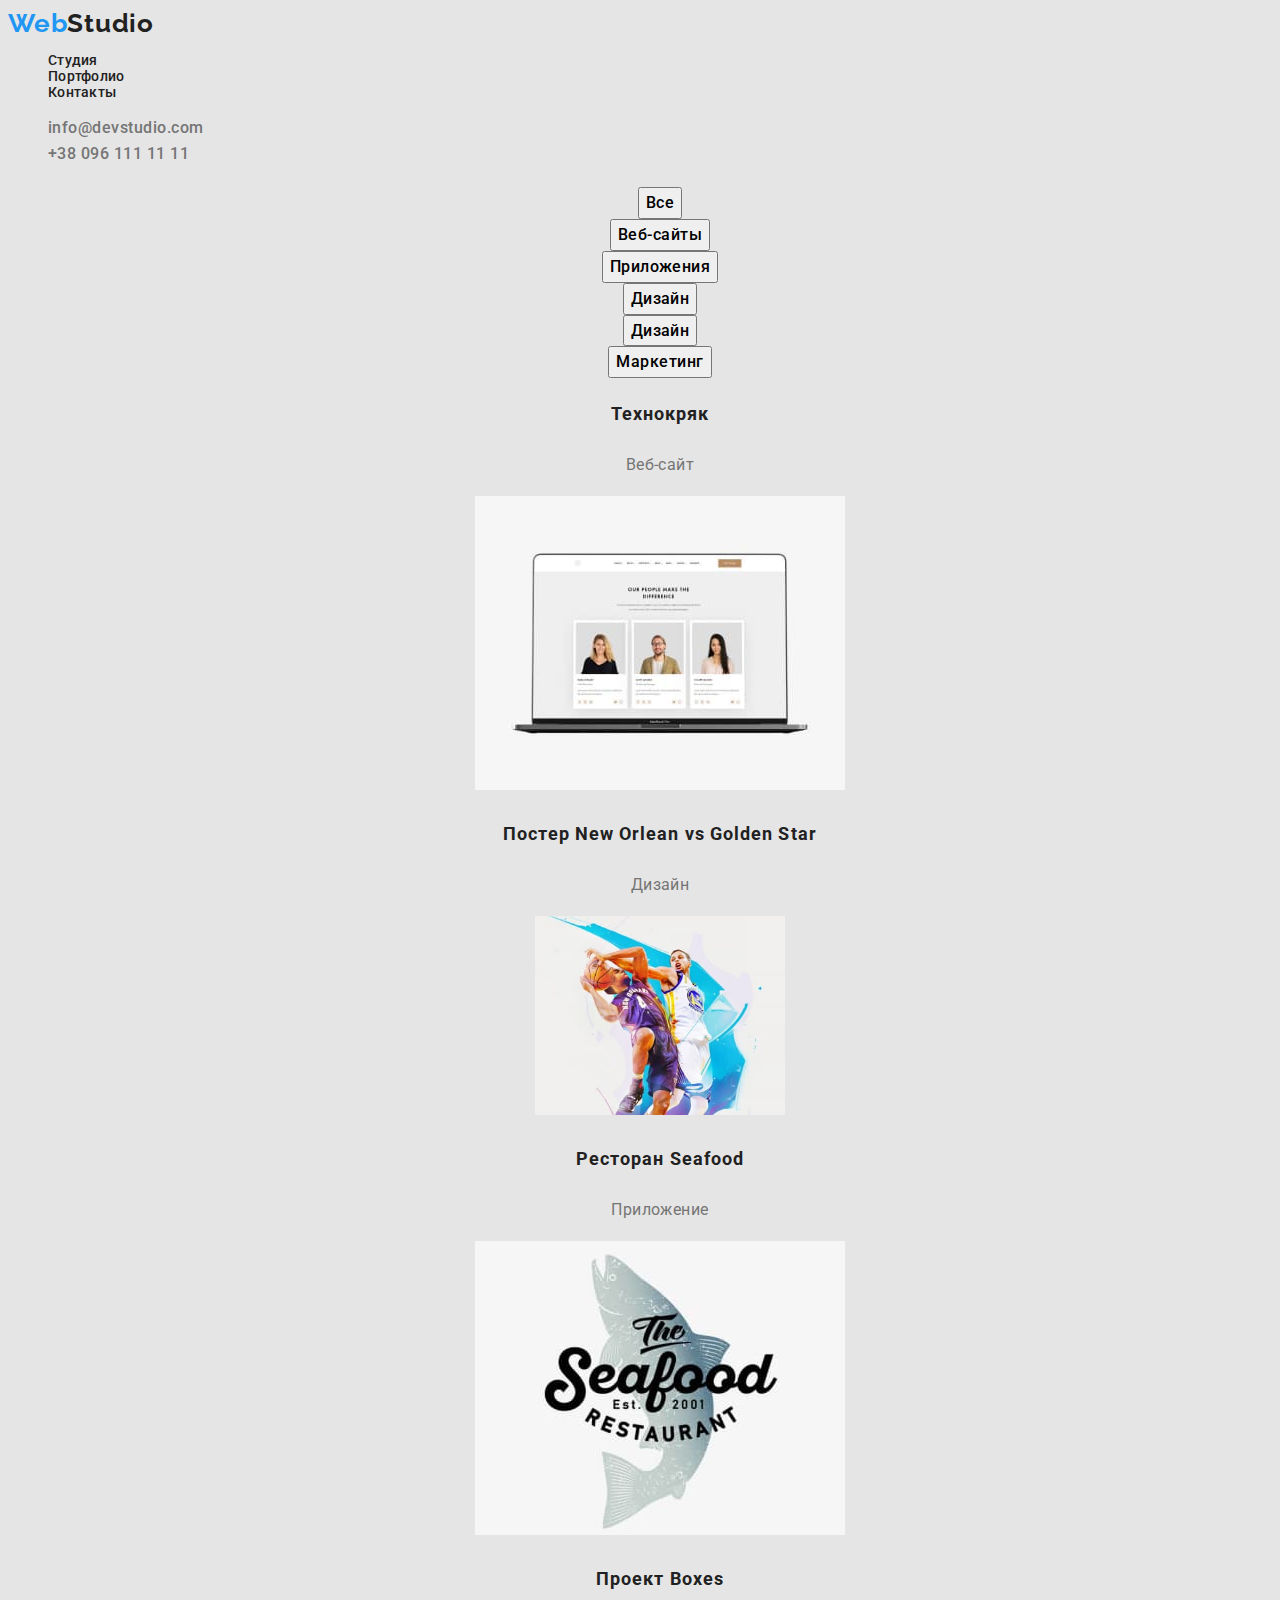
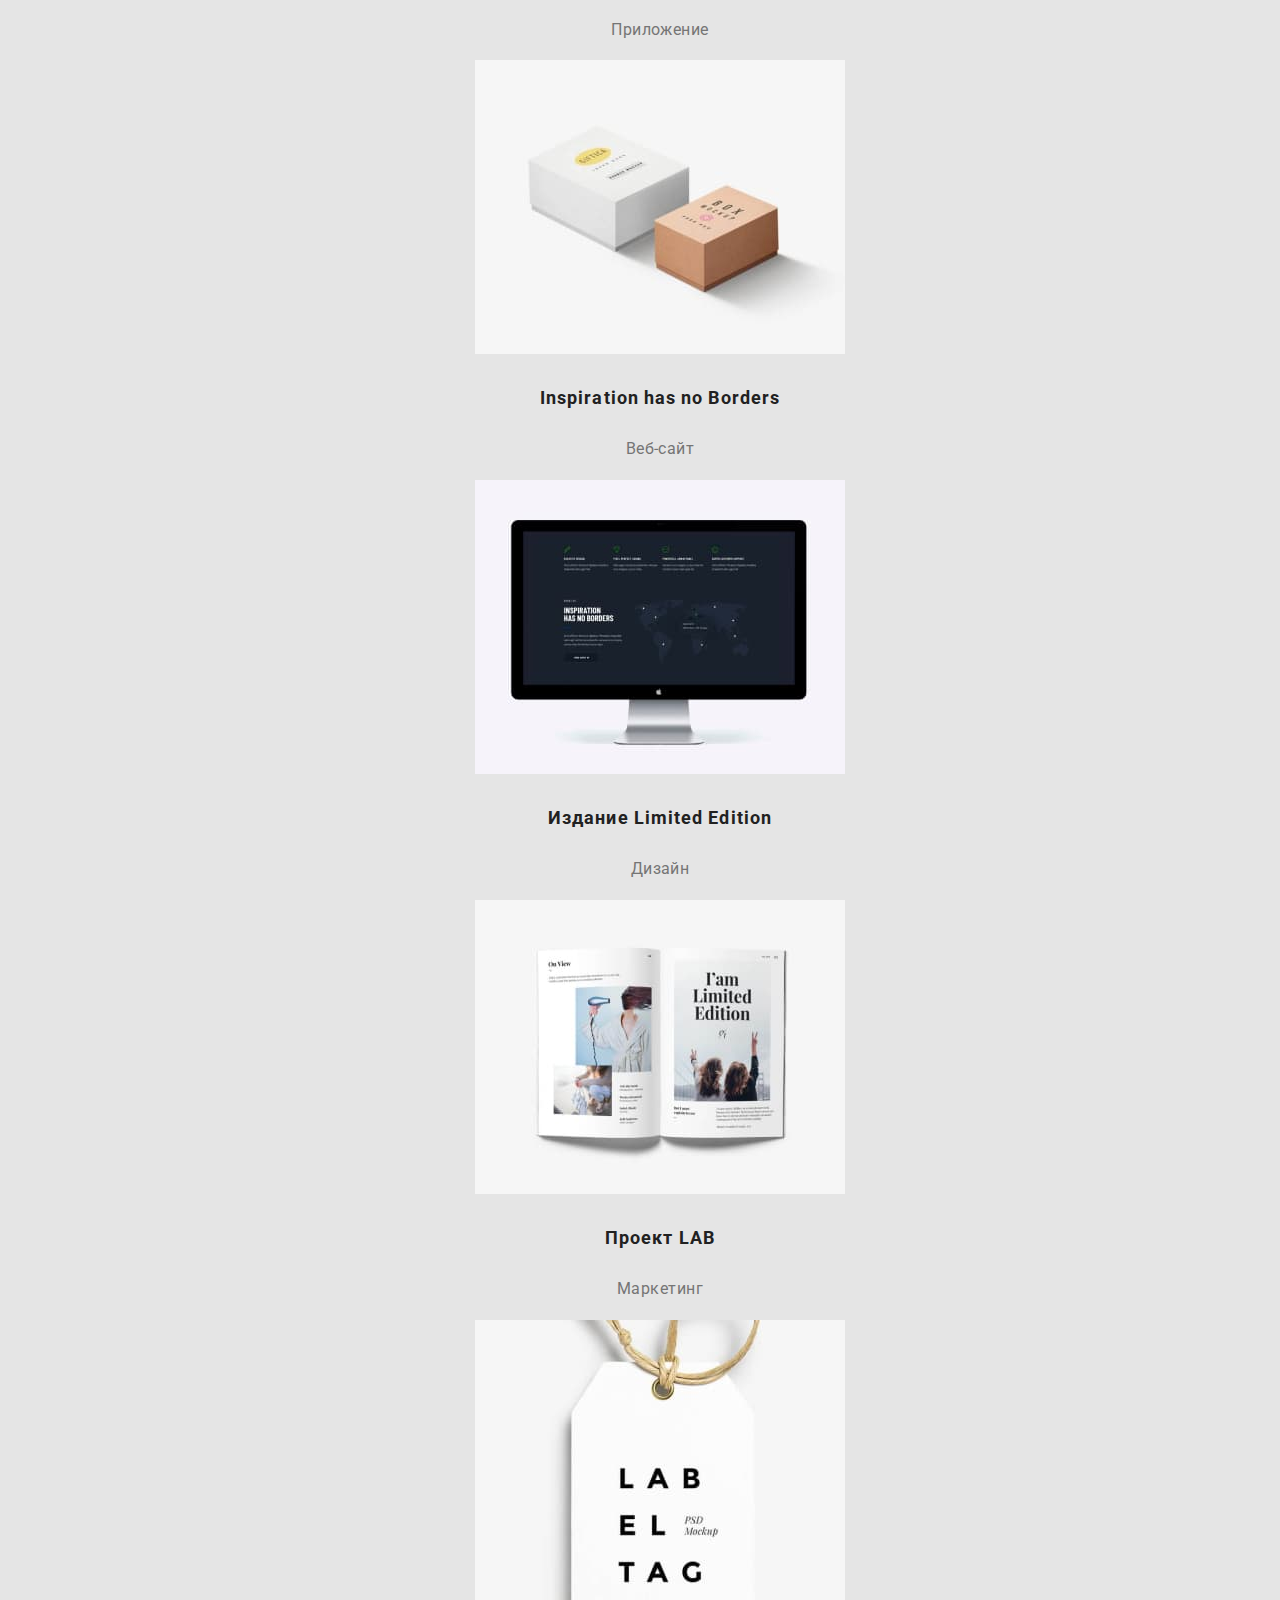
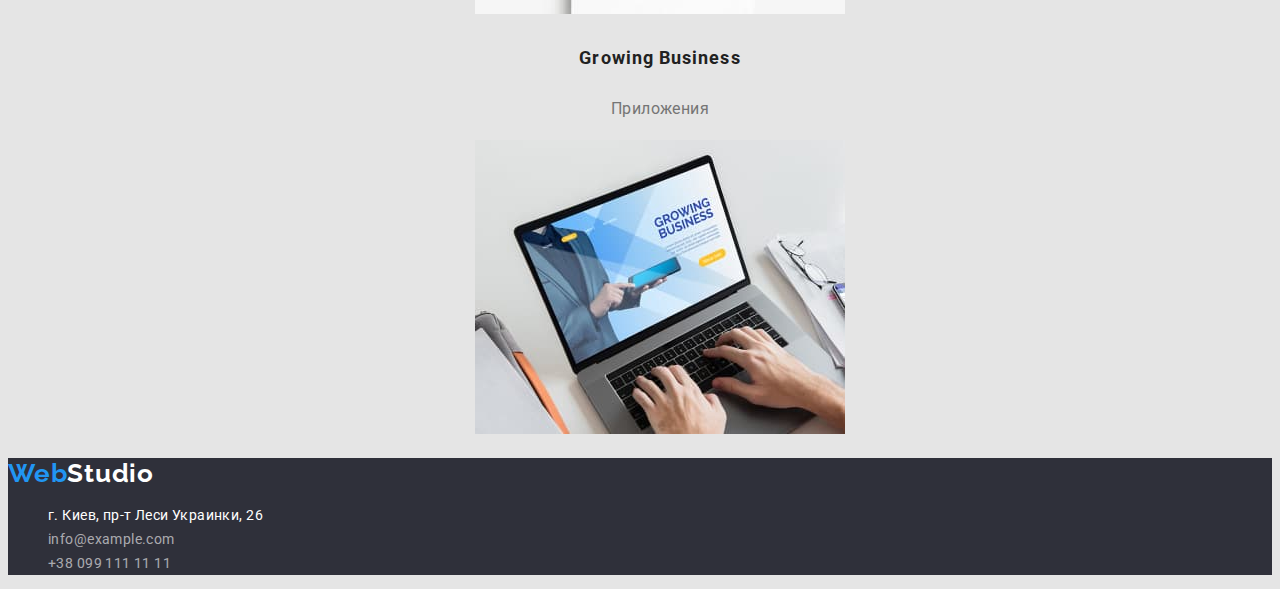
==== commit ff9008b2: "Исправлен курсор шрифт" ====
--- a/portfolio.html
+++ b/portfolio.html
@@ -33,11 +33,14 @@
 
         <section class="section-button"><h2></h2>
             <div class="container">
-            <button class="link" type="button">Все</button>
-            <button class="link" type="button">Веб-сайты</button>
-            <button class="link" type="button">Приложения</button>
-            <button class="link" type="button">Дизайн</button>
-            <button class="link" type="button">Маркетинг</button>
+                <ul class="button-line">
+            <li><button class="link" type="button">Все</button></li>
+            <li><button class="link" type="button">Веб-сайты</button></li>
+            <li><button class="link" type="button">Приложения</button></li>
+            <li><button class="link" type="button">Дизайн</button></li>
+            <li><button class="link" type="button">Дизайн</button></li>
+            <li><button class="link" type="button">Маркетинг</button></li>
+            </ul>
             
             <ul class="project-works list">
                 <li><h3>Технокряк</h3><p>Веб-сайт</p><img src="./images/img(9)21.jpg" alt="web" width="370"/></li>
--- a/css/styles.css
+++ b/css/styles.css
@@ -17,13 +17,13 @@
 /* top header */
 
 .logo {
-
+cursor: default;
 font-family: Raleway;
 font-style: normal;
 font-weight: bold;
 font-size: 26px;
 line-height: 1.2em;
-
+text-decoration: none;
 letter-spacing: 0.03em;
 color: var(--accent-color); 
 }
@@ -31,7 +31,12 @@
   color:var(--primery-color);
 }
 /* front header */
+.link {text-decoration: none;
+  cursor: default;
+}
+
 .page-header {
+
   font-family: Roboto;
 font-style: normal;
 font-weight: 500;
@@ -121,7 +126,9 @@
 
 
 }
-
+.section.doing-work {
+  background: #F5F4FA;
+}
 .doing-work {
   font-family: Roboto;
 font-style: normal;
@@ -231,11 +238,13 @@
 
 
 .street-house {
-   width: 231px;
-  height: 81px;
-  left: 215px;
-  top: 1739px;
-  color:#ffffff;
+  font-family: Roboto;
+font-style: normal;
+font-weight: normal;
+font-size: 14px;
+line-height: 1.71em;
+color: #FFFFFF;
+letter-spacing: 0.03em;
 }
 
 /* button */
@@ -248,6 +257,9 @@
   }
 
 /* sectioin porfolio */
+.button-line{
+  list-style: none;
+}
 
 .section-button{
   font-family: Roboto;
@@ -288,6 +300,8 @@
 }
 /* logo white */
 .studio-white {color:white;}
+.email-address,.tel-address {text-decoration: none;
+cursor: default;}
 
 .address {
 
